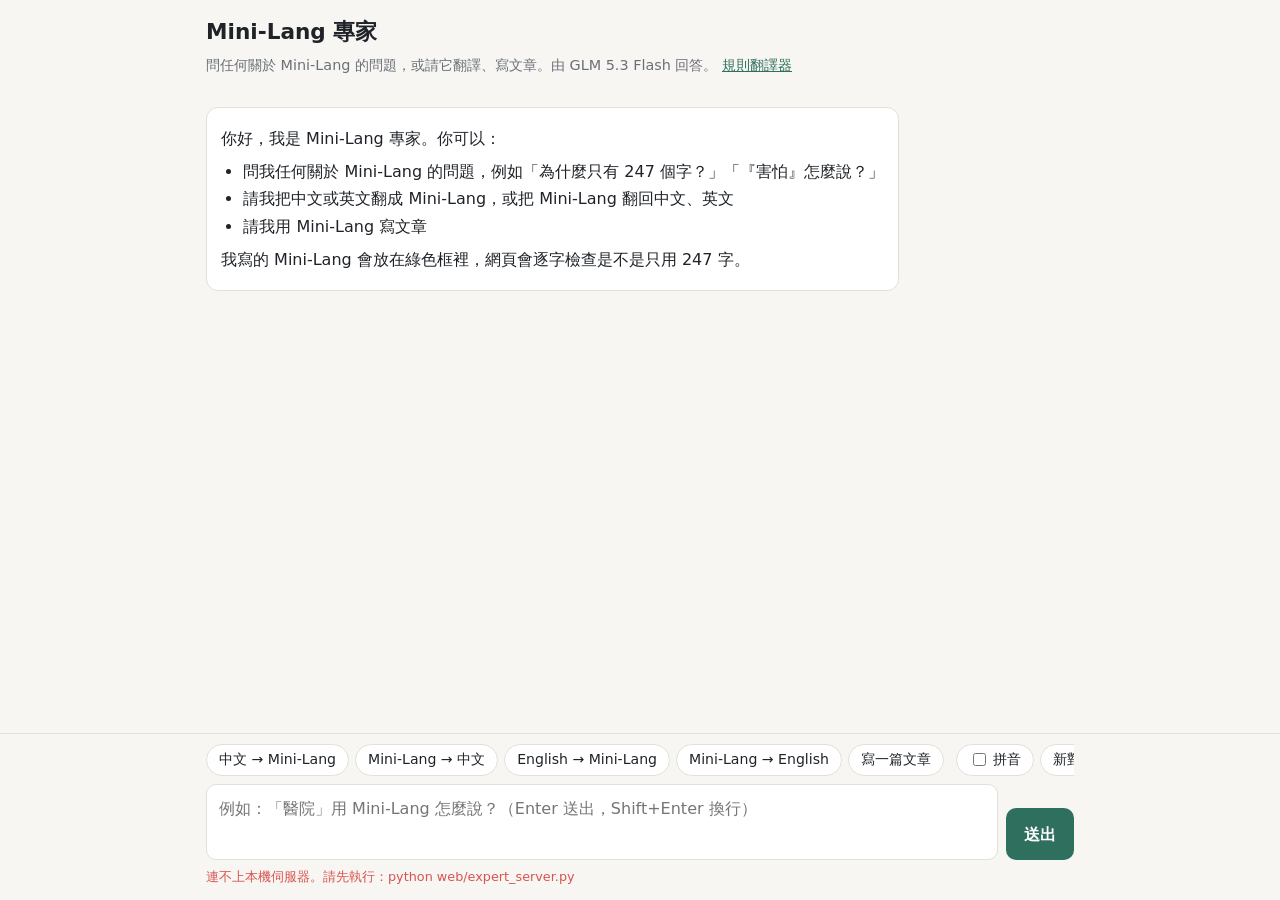
==== web/mini-lang-expert.html @ 3d1bbc63 "Add Mini-Lang expert page backed by GLM 5.3 Flash (NVIDIA API) - web/expert_server.py: local server " ====
<!doctype html>
<html lang="zh-Hant">
<head>
<meta charset="utf-8">
<meta name="viewport" content="width=device-width, initial-scale=1">
<title>Mini-Lang 專家</title>
<style>
:root {
  --bg: #f7f6f2; --panel: #ffffff; --text: #1f2328; --muted: #6b7078; --line: #e2e0d9;
  --accent: #2f6f5e; --accent-soft: #e3efe9; --user: #e8eef8; --bad: #fde2e2; --bad-line: #d9534f;
  --mini: #f3f8f5; --mini-line: #b9d8cb; --rt: #8a6d3b; --code: #f0efea;
}
@media (prefers-color-scheme: dark) {
  :root {
    --bg: #17191c; --panel: #1f2226; --text: #e6e6e3; --muted: #9aa0a6; --line: #33373d;
    --accent: #7cc4ad; --accent-soft: #24352f; --user: #22303f; --bad: #3d2224; --bad-line: #c0504d;
    --mini: #1c2a25; --mini-line: #33584a; --rt: #d2b47a; --code: #2a2d31;
  }
}
* { box-sizing: border-box; }
html, body { height: 100%; }
body {
  margin: 0; background: var(--bg); color: var(--text); line-height: 1.7;
  font-family: "PingFang TC", "Noto Sans TC", "Microsoft JhengHei", system-ui, sans-serif;
  display: flex; flex-direction: column;
}
header { padding: 14px 16px 8px; max-width: 900px; width: 100%; margin: 0 auto; }
h1 { margin: 0; font-size: 1.35rem; }
.tagline { margin: 2px 0 0; color: var(--muted); font-size: 0.9rem; }
.tagline a { color: var(--accent); }
#chat { flex: 1; overflow-y: auto; }
.inner { max-width: 900px; margin: 0 auto; padding: 8px 16px 16px; }
.msg { margin: 14px 0; }
.msg.user .bubble { background: var(--user); margin-left: auto; max-width: 85%; white-space: pre-wrap; }
.msg.assistant .bubble { background: var(--panel); border: 1px solid var(--line); }
.msg.note { color: var(--muted); font-size: 0.85rem; text-align: center; }
.bubble { border-radius: 12px; padding: 10px 14px; width: fit-content; max-width: 100%; overflow-wrap: anywhere; }
.bubble p { margin: 0.4em 0; }
.bubble h1, .bubble h2, .bubble h3 { font-size: 1.05rem; margin: 0.8em 0 0.3em; }
.bubble ul, .bubble ol { margin: 0.3em 0; padding-left: 1.4em; }
.bubble table { border-collapse: collapse; margin: 0.5em 0; font-size: 0.92rem; }
.bubble th, .bubble td { border: 1px solid var(--line); padding: 3px 8px; text-align: left; }
.bubble code { background: var(--code); border-radius: 4px; padding: 0 4px; font-size: 0.9em; }
.bubble pre { background: var(--code); border-radius: 8px; padding: 8px 10px; overflow-x: auto; }
.bubble pre code { background: none; padding: 0; }
details.thinking { color: var(--muted); font-size: 0.85rem; margin-bottom: 6px; }
details.thinking summary { cursor: pointer; }
details.thinking div { white-space: pre-wrap; max-height: 240px; overflow-y: auto; }
.minilang { background: var(--mini); border: 1px solid var(--mini-line); border-radius: 10px; padding: 8px 12px; margin: 8px 0; }
.minilang .text { font-size: 1.12rem; line-height: 1.9; white-space: pre-wrap; }
.minilang .text.pinyin { line-height: 3.1; }
.minilang .bar { display: flex; justify-content: space-between; align-items: center; gap: 8px; font-size: 0.82rem; color: var(--muted); margin-top: 4px; }
.minilang .ok { color: var(--accent); }
.minilang .warn { color: var(--bad-line); }
.minilang button { border: 1px solid var(--line); background: var(--panel); color: var(--text); border-radius: 6px; padding: 1px 8px; font: inherit; cursor: pointer; }
.bad { background: var(--bad); box-shadow: inset 0 -2px 0 var(--bad-line); border-radius: 2px; }
ruby { ruby-position: under; -webkit-ruby-position: after; }
rt { font-size: 0.62em; color: var(--rt); font-family: system-ui, sans-serif; }
.loan { position: relative; text-decoration: underline dotted var(--mini-line); text-underline-offset: 3px; cursor: help; outline: none; }
.loan[data-note]:hover::after, .loan[data-note]:focus::after {
  content: attr(data-note); position: absolute; left: 0; bottom: calc(100% + 6px); z-index: 10;
  width: max-content; max-width: min(320px, 80vw); padding: 6px 10px; border-radius: 8px;
  background: var(--text); color: var(--bg); font-size: 0.85rem; line-height: 1.5; white-space: pre-line;
}
footer { border-top: 1px solid var(--line); background: var(--bg); }
footer .inner { padding-top: 10px; padding-bottom: 12px; }
.quick { display: flex; gap: 6px; margin-bottom: 8px; align-items: center; overflow-x: auto; scrollbar-width: none; }
.quick::-webkit-scrollbar { display: none; }
.quick button, .quick label { flex: none; white-space: nowrap; border: 1px solid var(--line); background: var(--panel); color: var(--text); border-radius: 999px; padding: 3px 12px; font: inherit; font-size: 0.88rem; cursor: pointer; }
.quick label { display: inline-flex; gap: 4px; align-items: center; }
.quick .spacer { flex: 1; }
.composer { display: flex; gap: 8px; align-items: flex-end; }
textarea {
  flex: 1; resize: none; min-height: 52px; max-height: 40vh; border: 1px solid var(--line); border-radius: 10px;
  padding: 10px 12px; font: inherit; background: var(--panel); color: var(--text); outline-color: var(--accent);
}
#send { border: 0; background: var(--accent); color: #fff; border-radius: 10px; padding: 0 18px; height: 52px; font: inherit; font-weight: 600; cursor: pointer; }
#send.stop { background: var(--bad-line); }
.status { color: var(--muted); font-size: 0.8rem; margin-top: 6px; }
.error { color: var(--bad-line); }
@media (max-width: 600px) {
  .msg.user .bubble { max-width: 100%; }
  header { padding: 8px 12px 4px; }
  h1 { font-size: 1.1rem; }
  .tagline { font-size: 0.8rem; }
  .inner { padding-left: 12px; padding-right: 12px; }
  textarea { min-height: 44px; }
  #send { height: 44px; padding: 0 14px; }
}
</style>
</head>
<body>
<header>
  <h1>Mini-Lang 專家</h1>
  <p class="tagline">問任何關於 Mini-Lang 的問題，或請它翻譯、寫文章。由 GLM 5.3 Flash 回答。 <a href="index.html">規則翻譯器</a></p>
</header>

<div id="chat"><div class="inner" id="messages"></div></div>

<footer>
  <div class="inner">
    <div class="quick">
      <button data-task="zh">中文 → Mini-Lang</button>
      <button data-task="mini">Mini-Lang → 中文</button>
      <button data-task="en">English → Mini-Lang</button>
      <button data-task="toen">Mini-Lang → English</button>
      <button data-task="write">寫一篇文章</button>
      <span class="spacer"></span>
      <label><input type="checkbox" id="pinyin"> 拼音</label>
      <button id="new">新對話</button>
    </div>
    <div class="composer">
      <textarea id="input" rows="2" placeholder="例如：「醫院」用 Mini-Lang 怎麼說？（Enter 送出，Shift+Enter 換行）"></textarea>
      <button id="send">送出</button>
    </div>
    <div class="status" id="status"></div>
  </div>
</footer>

<script src="data.js"></script>
<script src="minilang.js"></script>
<script>
(function () {
  'use strict';
  const ML = MiniLang.create(DATA);
  const $ = (id) => document.getElementById(id);
  const HAN = /[一-鿿]/;
  const esc = (s) => s.replace(/[&<>"]/g, (c) => ({ '&': '&amp;', '<': '&lt;', '>': '&gt;', '"': '&quot;' }[c]));

  const TEMPLATES = {
    zh: '請把下面的中文翻成 Mini-Lang：\n\n',
    mini: '請把下面的 Mini-Lang 翻成通順的書面中文：\n\n',
    en: '請把下面的英文直接翻成 Mini-Lang：\n\n',
    toen: 'Translate the following Mini-Lang into natural English:\n\n',
    write: '請用 Mini-Lang 寫一篇文章。\n題目：\n文體：記敘\n長度：大約 200 個漢字\n讀者：剛學中文半年的外國人',
  };
  const MAX_FIX = 2;  // 用了字表外的字時，自動請模型修改的次數

  let history = [];
  let pinyin = false;
  let controller = null;
  try {
    history = JSON.parse(localStorage.getItem('minilang-expert') || '[]');
    pinyin = localStorage.getItem('minilang-expert-pinyin') === '1';
  } catch (e) { /* 沒有儲存空間也能用 */ }
  const save = () => {
    try {
      localStorage.setItem('minilang-expert', JSON.stringify(history.slice(-40)));
      localStorage.setItem('minilang-expert-pinyin', pinyin ? '1' : '0');
    } catch (e) { /* 忽略 */ }
  };

  // ---------- Markdown（只支援模型常用的幾種）----------
  function inline(s) {
    return esc(s)
      .replace(/`([^`]+)`/g, '<code>$1</code>')
      .replace(/\*\*([^*]+)\*\*/g, '<b>$1</b>')
      .replace(/(^|[^*])\*([^*\n]+)\*/g, '$1<i>$2</i>');
  }
  function markdown(text, blocks) {
    const out = [];
    const lines = text.split('\n');
    let i = 0;
    while (i < lines.length) {
      const line = lines[i];
      const fence = /^\s*```+\s*([\w-]*)\s*$/.exec(line);
      if (fence) {
        const lang = fence[1].toLowerCase();
        const body = [];
        i++;
        while (i < lines.length && !/^\s*```+\s*$/.test(lines[i])) body.push(lines[i++]);
        i++;
        if (lang === 'minilang' || lang === 'mini-lang') {
          out.push(`<div class="minilang" data-block="${blocks.length}"></div>`);
          blocks.push(body.join('\n'));
        } else {
          out.push(`<pre><code>${esc(body.join('\n'))}</code></pre>`);
        }
        continue;
      }
      if (/^\s*\|.*\|\s*$/.test(line) && /^\s*\|[\s:|-]+\|\s*$/.test(lines[i + 1] || '')) {
        const row = (l) => l.trim().replace(/^\||\|$/g, '').split('|').map((c) => inline(c.trim()));
        const head = row(line);
        i += 2;
        const rows = [];
        while (i < lines.length && /^\s*\|.*\|\s*$/.test(lines[i])) rows.push(row(lines[i++]));
        out.push(`<table><tr>${head.map((c) => `<th>${c}</th>`).join('')}</tr>${rows.map((r) => `<tr>${r.map((c) => `<td>${c}</td>`).join('')}</tr>`).join('')}</table>`);
        continue;
      }
      const h = /^(#{1,4})\s+(.*)$/.exec(line);
      if (h) { out.push(`<h3>${inline(h[2])}</h3>`); i++; continue; }
      if (/^\s*([-*]|\d+\.)\s+/.test(line)) {
        const ordered = /^\s*\d+\./.test(line);
        const items = [];
        while (i < lines.length && /^\s*([-*]|\d+\.)\s+/.test(lines[i])) items.push(lines[i++].replace(/^\s*([-*]|\d+\.)\s+/, ''));
        const tag = ordered ? 'ol' : 'ul';
        out.push(`<${tag}>${items.map((x) => `<li>${inline(x)}</li>`).join('')}</${tag}>`);
        continue;
      }
      if (!line.trim()) { i++; continue; }
      const para = [];
      while (i < lines.length && lines[i].trim() && !/^\s*(```|#{1,4}\s|[-*]\s|\d+\.\s|\|)/.test(lines[i])) para.push(lines[i++]);
      if (!para.length) para.push(lines[i++]);
      out.push(`<p>${para.map(inline).join('<br>')}</p>`);
    }
    return out.join('');
  }

  // ---------- Mini-Lang 區塊：逐字檢查、拼音、外來語說明 ----------
  function miniBlockHTML(text) {
    const unknown = new Set(ML.unknownChars(text));
    const tokens = ML.loanTokens(text).flatMap((t) => (t.type !== 'plain' ? [t]
      : [...t.text].map((c) => (unknown.has(c) ? { type: 'bad', text: c } : { type: 'plain', text: c }))));
    const full = tokens.map((t) => t.text).join('');
    const py = pinyin ? ML.readings(full) : null;
    let pos = 0;
    const body = tokens.map((t) => {
      const chars = [...t.text];
      const inner = chars.map((c, k) => {
        const r = py && py[pos + k];
        return r && HAN.test(c) ? `<ruby>${esc(c)}<rt>${ML.toneMark(r)}</rt></ruby>` : esc(c);
      }).join('');
      pos += chars.length;
      if (t.type === 'bad') return `<span class="bad" title="字表外的字">${inner}</span>`;
      if (t.loan) return `<span class="loan" tabindex="0" data-note="${esc(`（${t.note}）\n原文：${t.from}`)}">${inner}</span>`;
      return inner;
    }).join('');
    const count = [...text].filter((c) => HAN.test(c)).length;
    const status = unknown.size
      ? `<span class="warn">✗ 字表外的字：${esc([...unknown].join('、'))}</span>`
      : `<span class="ok">✓ 只用字表內的字</span>`;
    return `<div class="text${pinyin ? ' pinyin' : ''}">${body}</div>
      <div class="bar"><span>${status}　${count} 字</span><button class="copy">複製</button></div>`;
  }

  // ---------- 畫出對話 ----------
  function renderMessage(m, index) {
    const div = document.createElement('div');
    div.className = `msg ${m.role}`;
    if (m.role === 'note') { div.textContent = m.content; return div; }
    const bubble = document.createElement('div');
    bubble.className = 'bubble';
    if (m.role === 'user') {
      bubble.textContent = m.content;
    } else {
      const blocks = [];
      const thinking = m.reasoning ? `<details class="thinking"><summary>模型的思考過程</summary><div>${esc(m.reasoning)}</div></details>` : '';
      bubble.innerHTML = thinking + markdown(m.content || '', blocks) + (m.error ? `<p class="error">${esc(m.error)}</p>` : '');
      bubble.querySelectorAll('.minilang').forEach((el) => {
        const text = blocks[Number(el.dataset.block)];
        el.innerHTML = miniBlockHTML(text);
        el.querySelector('.copy').addEventListener('click', async (e) => {
          try { await navigator.clipboard.writeText(text); e.target.textContent = '已複製'; } catch (err) { e.target.textContent = '無法複製'; }
        });
      });
    }
    div.appendChild(bubble);
    return div;
  }

  function renderAll() {
    const box = $('messages');
    box.innerHTML = '';
    if (!history.length) {
      box.appendChild(renderMessage({ role: 'assistant', content:
        '你好，我是 Mini-Lang 專家。你可以：\n\n- 問我任何關於 Mini-Lang 的問題，例如「為什麼只有 247 個字？」「『害怕』怎麼說？」\n- 請我把中文或英文翻成 Mini-Lang，或把 Mini-Lang 翻回中文、英文\n- 請我用 Mini-Lang 寫文章\n\n我寫的 Mini-Lang 會放在綠色框裡，網頁會逐字檢查是不是只用 247 字。' }));
    }
    history.forEach((m, i) => box.appendChild(renderMessage(m, i)));
    $('chat').scrollTop = $('chat').scrollHeight;
  }

  // ---------- 呼叫模型 ----------
  async function ask(fixRound = 0) {
    const reply = { role: 'assistant', content: '', reasoning: '' };
    history.push(reply);
    const box = $('messages');
    let node = renderMessage(reply);
    box.appendChild(node);
    const atBottom = () => $('chat').scrollHeight - $('chat').scrollTop - $('chat').clientHeight < 80;

    controller = new AbortController();
    setBusy(true);
    $('status').textContent = '思考中…';
    try {
      const resp = await fetch('/api/chat', {
        method: 'POST',
        headers: { 'Content-Type': 'application/json' },
        body: JSON.stringify({ messages: history.filter((m) => m !== reply && (m.role === 'user' || m.role === 'assistant')).map(({ role, content }) => ({ role, content })) }),
        signal: controller.signal,
      });
      if (!resp.ok) throw new Error(`伺服器錯誤 ${resp.status}：${(await resp.text()).slice(0, 200)}`);
      const reader = resp.body.getReader();
      const decoder = new TextDecoder();
      let buffer = '';
      let last = 0;
      for (;;) {
        const { value, done } = await reader.read();
        if (done) break;
        buffer += decoder.decode(value, { stream: true });
        const events = buffer.split('\n\n');
        buffer = events.pop();
        for (const ev of events) {
          if (!ev.startsWith('data:')) continue;
          const msg = JSON.parse(ev.slice(5));
          if (msg.type === 'reasoning') { reply.reasoning += msg.text; $('status').textContent = '思考中…'; }
          if (msg.type === 'content') { reply.content += msg.text; $('status').textContent = '回答中…'; }
          if (msg.type === 'error') reply.error = msg.text;
        }
        // 每 150ms 重畫一次，避免太頻繁
        if (Date.now() - last > 150) {
          const stick = atBottom();
          const fresh = renderMessage(reply);
          box.replaceChild(fresh, node);
          node = fresh;
          if (stick) $('chat').scrollTop = $('chat').scrollHeight;
          last = Date.now();
        }
      }
    } catch (e) {
      if (e.name !== 'AbortError') reply.error = e.message.includes('Failed to fetch')
        ? '連不上本機伺服器。請先執行：python web/expert_server.py' : e.message;
      else reply.error = '（已停止）';
    }
    const fresh = renderMessage(reply);
    box.replaceChild(fresh, node);
    $('chat').scrollTop = $('chat').scrollHeight;
    setBusy(false);
    $('status').textContent = '';
    save();

    // 用了字表外的字：自動請模型只改那幾句
    const bad = [...new Set((reply.content.match(/```\s*mini-?lang\s*\n([\s\S]*?)```/gi) || [])
      .flatMap((b) => ML.unknownChars(b.replace(/```\s*mini-?lang\s*\n|```/gi, ''))))];
    if (bad.length && !reply.error && fixRound < MAX_FIX) {
      history.push({ role: 'note', content: `綠色框裡用了字表外的字：${bad.join('、')}，自動請它修改…` });
      history.push({ role: 'user', content: `你的 Mini-Lang 用了字表外的字：${bad.join('、')}。請只修改含有這些字的句子，其他句子一個字都不要動，再給一次完整的 Mini-Lang（放在 minilang 區塊裡）。` });
      renderAll();
      await ask(fixRound + 1);
    }
  }

  function setBusy(busy) {
    $('send').textContent = busy ? '停止' : '送出';
    $('send').classList.toggle('stop', busy);
  }

  function send() {
    if (controller && $('send').classList.contains('stop')) { controller.abort(); return; }
    const text = $('input').value.trim();
    if (!text) return;
    history.push({ role: 'user', content: text });
    $('input').value = '';
    autosize();
    renderAll();
    ask();
  }

  // ---------- 事件 ----------
  $('send').addEventListener('click', send);
  $('input').addEventListener('keydown', (e) => {
    if (e.key === 'Enter' && !e.shiftKey && !e.isComposing) { e.preventDefault(); send(); }
  });
  const autosize = () => { const t = $('input'); t.style.height = 'auto'; t.style.height = Math.min(t.scrollHeight, window.innerHeight * 0.4) + 'px'; };
  $('input').addEventListener('input', autosize);
  document.querySelectorAll('[data-task]').forEach((b) => b.addEventListener('click', () => {
    $('input').value = TEMPLATES[b.dataset.task];
    autosize();
    $('input').focus();
    $('input').setSelectionRange($('input').value.length, $('input').value.length);
  }));
  $('pinyin').checked = pinyin;
  $('pinyin').addEventListener('change', (e) => { pinyin = e.target.checked; save(); renderAll(); });
  $('new').addEventListener('click', () => {
    if (controller) controller.abort();
    history = [];
    save();
    renderAll();
  });

  fetch('/api/status').then((r) => r.json()).then((s) => {
    if (!s.key) $('status').innerHTML = '<span class="error">伺服器找不到 NVIDIA_API_KEY，請在啟動伺服器的終端機設定這個環境變數。</span>';
  }).catch(() => {
    $('status').innerHTML = '<span class="error">連不上本機伺服器。請先執行：python web/expert_server.py</span>';
  });
  renderAll();
})();
</script>
</body>
</html>
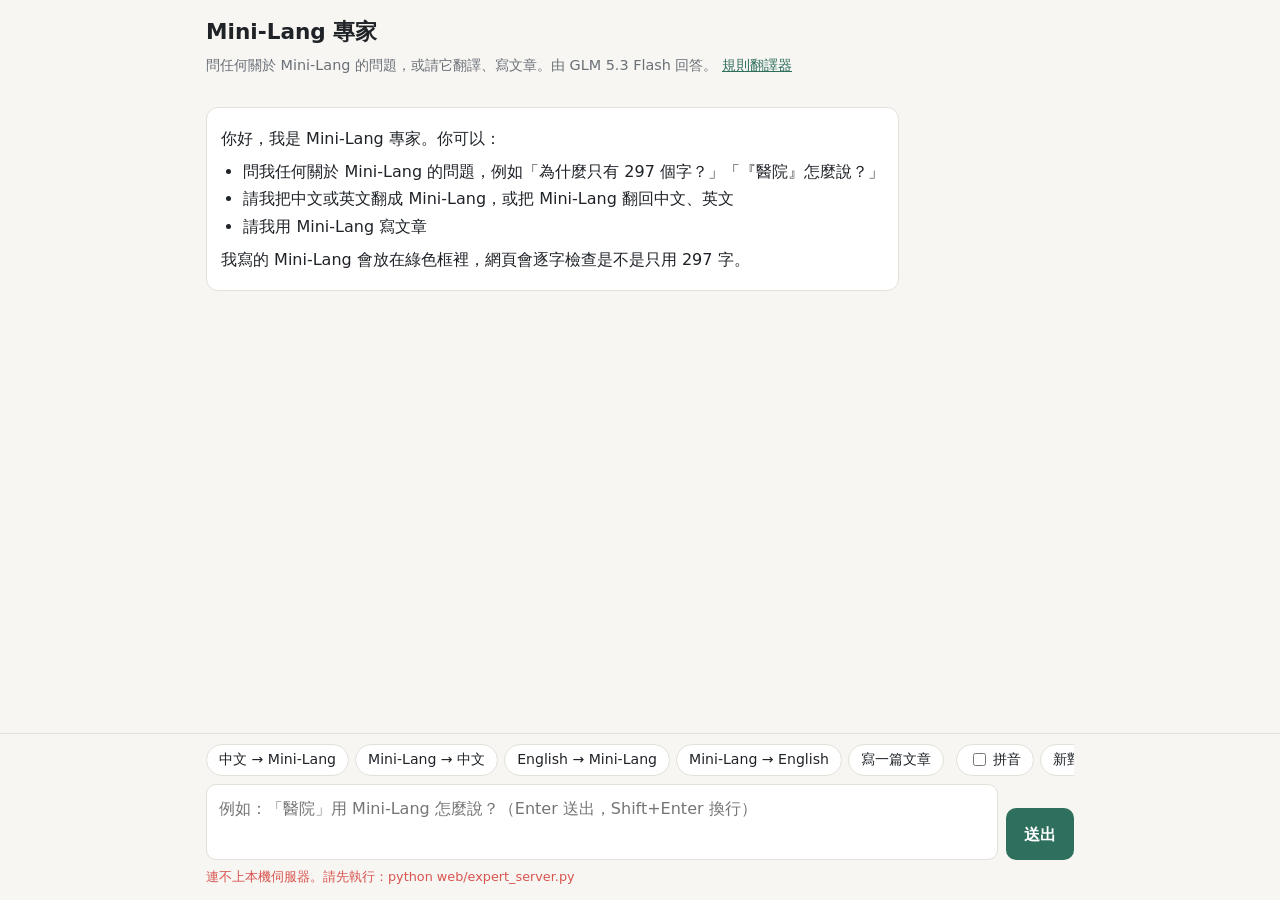
==== commit 8d33a17f: "Mini-Lang v3: 297 characters (+60 expressive core, −10 redundant) Add characters that the 247 could " ====
--- a/web/mini-lang-expert.html
+++ b/web/mini-lang-expert.html
@@ -46,6 +46,9 @@
 details.thinking { color: var(--muted); font-size: 0.85rem; margin-bottom: 6px; }
 details.thinking summary { cursor: pointer; }
 details.thinking div { white-space: pre-wrap; max-height: 240px; overflow-y: auto; }
+.tools { display: flex; flex-wrap: wrap; gap: 4px 12px; color: var(--muted); font-size: 0.82rem; margin-bottom: 6px; }
+.tools .ok { color: var(--accent); }
+.tools .warn { color: var(--bad-line); }
 .minilang { background: var(--mini); border: 1px solid var(--mini-line); border-radius: 10px; padding: 8px 12px; margin: 8px 0; }
 .minilang .text { font-size: 1.12rem; line-height: 1.9; white-space: pre-wrap; }
 .minilang .text.pinyin { line-height: 3.1; }
@@ -159,7 +162,8 @@
   }
   function markdown(text, blocks) {
     const out = [];
-    const lines = text.split('\n');
+    // 模型有時會在 minilang 區塊外面多包一層 ````text，拿掉外層
+    const lines = text.split('\n').filter((l) => !/^\s*````+\s*[\w-]*\s*$/.test(l));
     let i = 0;
     while (i < lines.length) {
       const line = lines[i];
@@ -245,7 +249,12 @@
     } else {
       const blocks = [];
       const thinking = m.reasoning ? `<details class="thinking"><summary>模型的思考過程</summary><div>${esc(m.reasoning)}</div></details>` : '';
-      bubble.innerHTML = thinking + markdown(m.content || '', blocks) + (m.error ? `<p class="error">${esc(m.error)}</p>` : '');
+      const drafts = m.draft ? `<details class="thinking"><summary>檢查前的草稿</summary><div>${esc(m.draft)}</div></details>` : '';
+      // 模型自己呼叫檢查工具的紀錄
+      const tools = (m.tools || []).length ? `<div class="tools">${m.tools.map((t, k) => (t.ok
+        ? `<span class="ok">🔍 第 ${k + 1} 次檢查：✓ 全部在字表內</span>`
+        : `<span class="warn">🔍 第 ${k + 1} 次檢查：✗ ${esc(t.chars.join('、'))}</span>`)).join('')}</div>` : '';
+      bubble.innerHTML = thinking + tools + drafts + markdown(m.content || '', blocks) + (m.error ? `<p class="error">${esc(m.error)}</p>` : '');
       bubble.querySelectorAll('.minilang').forEach((el) => {
         const text = blocks[Number(el.dataset.block)];
         el.innerHTML = miniBlockHTML(text);
@@ -263,7 +272,7 @@
     box.innerHTML = '';
     if (!history.length) {
       box.appendChild(renderMessage({ role: 'assistant', content:
-        '你好，我是 Mini-Lang 專家。你可以：\n\n- 問我任何關於 Mini-Lang 的問題，例如「為什麼只有 247 個字？」「『害怕』怎麼說？」\n- 請我把中文或英文翻成 Mini-Lang，或把 Mini-Lang 翻回中文、英文\n- 請我用 Mini-Lang 寫文章\n\n我寫的 Mini-Lang 會放在綠色框裡，網頁會逐字檢查是不是只用 247 字。' }));
+        '你好，我是 Mini-Lang 專家。你可以：\n\n- 問我任何關於 Mini-Lang 的問題，例如「為什麼只有 297 個字？」「『醫院』怎麼說？」\n- 請我把中文或英文翻成 Mini-Lang，或把 Mini-Lang 翻回中文、英文\n- 請我用 Mini-Lang 寫文章\n\n我寫的 Mini-Lang 會放在綠色框裡，網頁會逐字檢查是不是只用 297 字。' }));
     }
     history.forEach((m, i) => box.appendChild(renderMessage(m, i)));
     $('chat').scrollTop = $('chat').scrollHeight;
@@ -305,6 +314,13 @@
           if (msg.type === 'reasoning') { reply.reasoning += msg.text; $('status').textContent = '思考中…'; }
           if (msg.type === 'content') { reply.content += msg.text; $('status').textContent = '回答中…'; }
           if (msg.type === 'error') reply.error = msg.text;
+          if (msg.type === 'tool') {
+            // 檢查之前寫的內容是草稿，收起來；畫面只留檢查後的回答
+            reply.tools = (reply.tools || []).concat([{ ok: msg.ok, chars: msg.chars }]);
+            if (reply.content.trim()) reply.draft = (reply.draft ? reply.draft + '\n\n' : '') + reply.content;
+            reply.content = '';
+            $('status').textContent = msg.ok ? '檢查通過，整理答案中…' : `檢查發現字表外的字：${msg.chars.join('、')}，修改中…`;
+          }
         }
         // 每 150ms 重畫一次，避免太頻繁
         if (Date.now() - last > 150) {
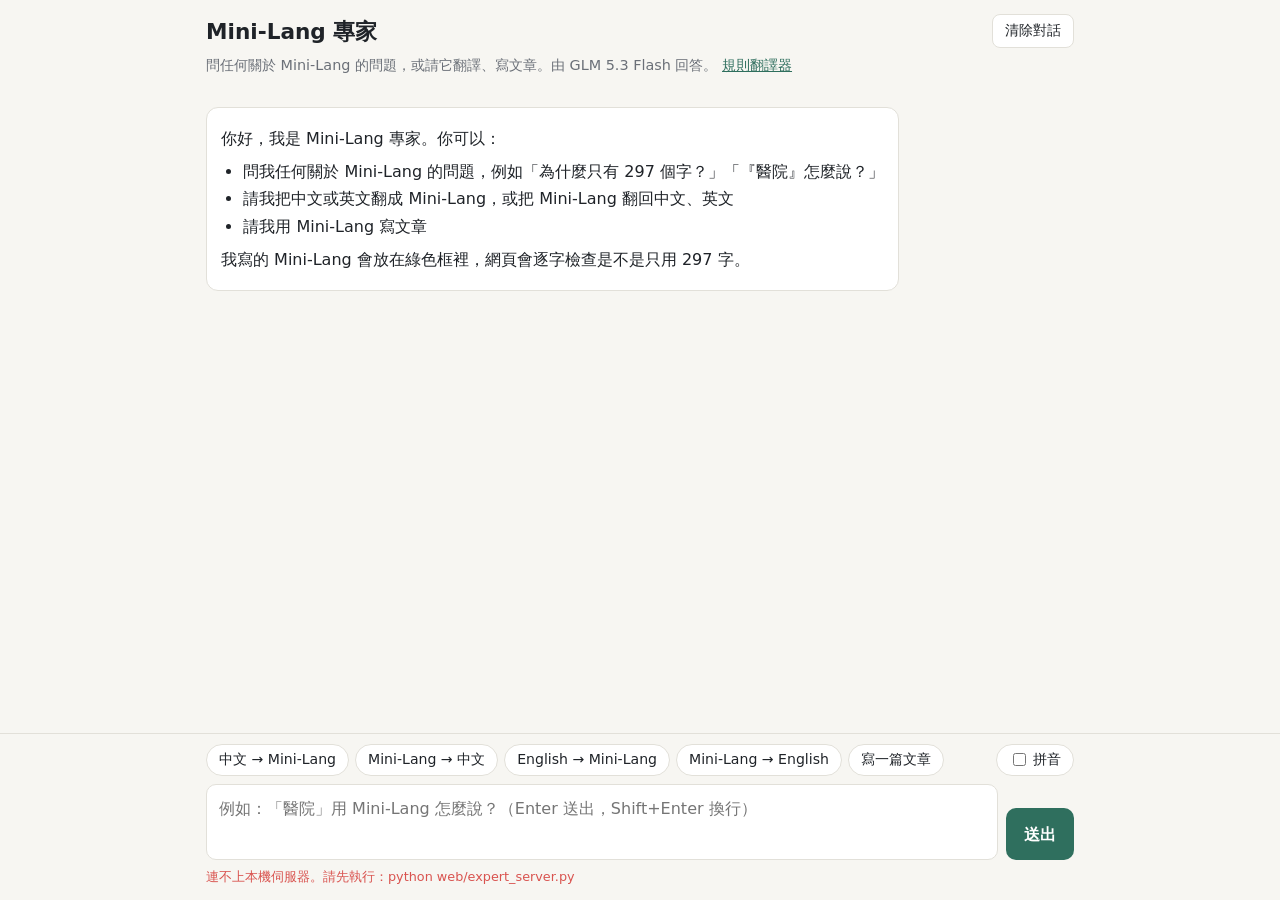
==== commit fb720766: "Expert page: visible "clear conversation" button The old 新對話 button sat at the end of the horizontal" ====
--- a/web/mini-lang-expert.html
+++ b/web/mini-lang-expert.html
@@ -24,7 +24,9 @@
   font-family: "PingFang TC", "Noto Sans TC", "Microsoft JhengHei", system-ui, sans-serif;
   display: flex; flex-direction: column;
 }
-header { padding: 14px 16px 8px; max-width: 900px; width: 100%; margin: 0 auto; }
+header { padding: 14px 16px 8px; max-width: 900px; width: 100%; margin: 0 auto; display: flex; gap: 12px; align-items: flex-start; justify-content: space-between; }
+#clear { flex: none; border: 1px solid var(--line); background: var(--panel); color: var(--text); border-radius: 8px; padding: 4px 12px; font: inherit; font-size: 0.88rem; cursor: pointer; }
+#clear:hover { border-color: var(--bad-line); color: var(--bad-line); }
 h1 { margin: 0; font-size: 1.35rem; }
 .tagline { margin: 2px 0 0; color: var(--muted); font-size: 0.9rem; }
 .tagline a { color: var(--accent); }
@@ -94,8 +96,11 @@
 </head>
 <body>
 <header>
+  <div>
   <h1>Mini-Lang 專家</h1>
   <p class="tagline">問任何關於 Mini-Lang 的問題，或請它翻譯、寫文章。由 GLM 5.3 Flash 回答。 <a href="index.html">規則翻譯器</a></p>
+  </div>
+  <button id="clear" title="清除所有對話紀錄（也會從瀏覽器刪除）">清除對話</button>
 </header>
 
 <div id="chat"><div class="inner" id="messages"></div></div>
@@ -110,7 +115,6 @@
       <button data-task="write">寫一篇文章</button>
       <span class="spacer"></span>
       <label><input type="checkbox" id="pinyin"> 拼音</label>
-      <button id="new">新對話</button>
     </div>
     <div class="composer">
       <textarea id="input" rows="2" placeholder="例如：「醫院」用 Mini-Lang 怎麼說？（Enter 送出，Shift+Enter 換行）"></textarea>
@@ -326,7 +330,7 @@
         if (Date.now() - last > 150) {
           const stick = atBottom();
           const fresh = renderMessage(reply);
-          box.replaceChild(fresh, node);
+          if (node.parentNode === box) box.replaceChild(fresh, node);  // 清除對話後，這則回答已經不在畫面上
           node = fresh;
           if (stick) $('chat').scrollTop = $('chat').scrollHeight;
           last = Date.now();
@@ -338,7 +342,7 @@
       else reply.error = '（已停止）';
     }
     const fresh = renderMessage(reply);
-    box.replaceChild(fresh, node);
+    if (node.parentNode === box) box.replaceChild(fresh, node);
     $('chat').scrollTop = $('chat').scrollHeight;
     setBusy(false);
     $('status').textContent = '';
@@ -386,11 +390,14 @@
   }));
   $('pinyin').checked = pinyin;
   $('pinyin').addEventListener('change', (e) => { pinyin = e.target.checked; save(); renderAll(); });
-  $('new').addEventListener('click', () => {
+  // 清除對話：停止正在進行的回答，刪掉瀏覽器裡存的紀錄
+  $('clear').addEventListener('click', () => {
+    if (history.length && !window.confirm('要清除所有對話紀錄嗎？清除後無法復原。')) return;
     if (controller) controller.abort();
     history = [];
-    save();
+    try { localStorage.removeItem('minilang-expert'); } catch (e) { /* 忽略 */ }
     renderAll();
+    $('status').textContent = '已清除對話紀錄。';
   });
 
   fetch('/api/status').then((r) => r.json()).then((s) => {
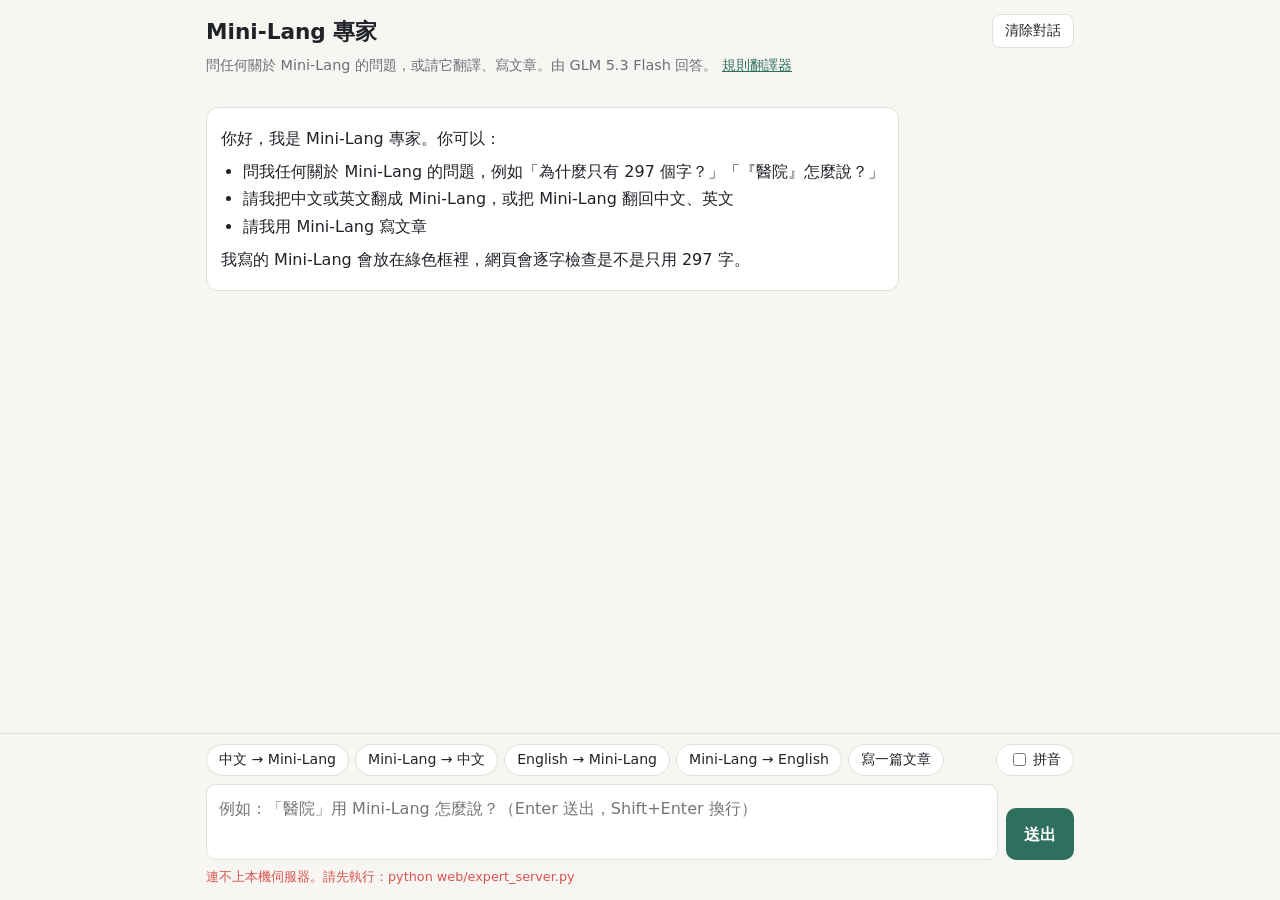
==== commit 96b7ea93: "Expert: attach only relevant lexicon entries; add lookup_word tool The system prompt carried the who" ====
--- a/web/mini-lang-expert.html
+++ b/web/mini-lang-expert.html
@@ -255,9 +255,11 @@
       const thinking = m.reasoning ? `<details class="thinking"><summary>模型的思考過程</summary><div>${esc(m.reasoning)}</div></details>` : '';
       const drafts = m.draft ? `<details class="thinking"><summary>檢查前的草稿</summary><div>${esc(m.draft)}</div></details>` : '';
       // 模型自己呼叫檢查工具的紀錄
-      const tools = (m.tools || []).length ? `<div class="tools">${m.tools.map((t, k) => (t.ok
-        ? `<span class="ok">🔍 第 ${k + 1} 次檢查：✓ 全部在字表內</span>`
-        : `<span class="warn">🔍 第 ${k + 1} 次檢查：✗ ${esc(t.chars.join('、'))}</span>`)).join('')}</div>` : '';
+      let n = 0;  // 檢查的次數（查詞典不算）
+      const tools = (m.tools || []).length ? `<div class="tools">${m.tools.map((t) => (t.lookup
+        ? `<span>📖 查詞典：${esc(t.lookup.join('、'))}</span>`
+        : t.ok ? `<span class="ok">🔍 第 ${++n} 次檢查：✓ 全部在字表內</span>`
+          : `<span class="warn">🔍 第 ${++n} 次檢查：✗ ${esc(t.chars.join('、'))}</span>`)).join('')}</div>` : '';
       bubble.innerHTML = thinking + tools + drafts + markdown(m.content || '', blocks) + (m.error ? `<p class="error">${esc(m.error)}</p>` : '');
       bubble.querySelectorAll('.minilang').forEach((el) => {
         const text = blocks[Number(el.dataset.block)];
@@ -318,6 +320,10 @@
           if (msg.type === 'reasoning') { reply.reasoning += msg.text; $('status').textContent = '思考中…'; }
           if (msg.type === 'content') { reply.content += msg.text; $('status').textContent = '回答中…'; }
           if (msg.type === 'error') reply.error = msg.text;
+          if (msg.type === 'lookup') {
+            reply.tools = (reply.tools || []).concat([{ lookup: msg.words }]);
+            $('status').textContent = `查詞典：${msg.words.join('、')}…`;
+          }
           if (msg.type === 'tool') {
             // 檢查之前寫的內容是草稿，收起來；畫面只留檢查後的回答
             reply.tools = (reply.tools || []).concat([{ ok: msg.ok, chars: msg.chars }]);
